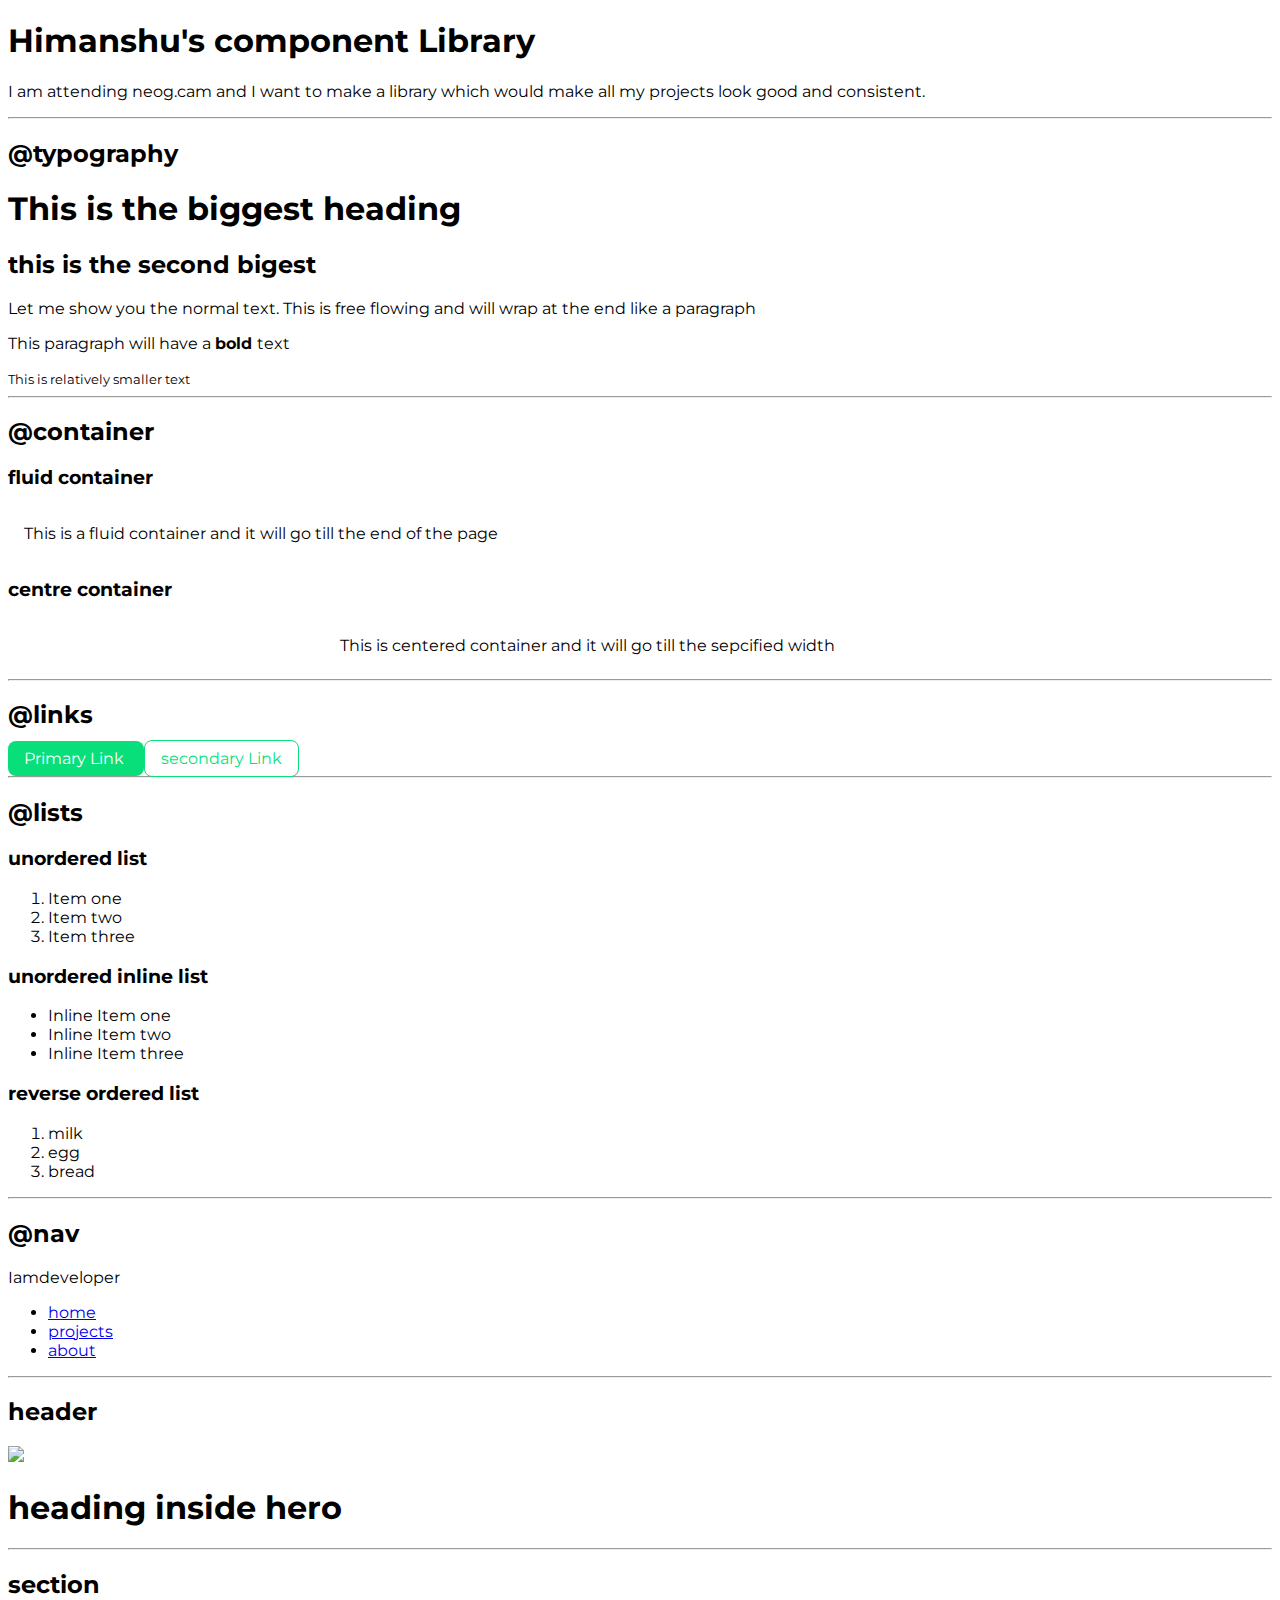
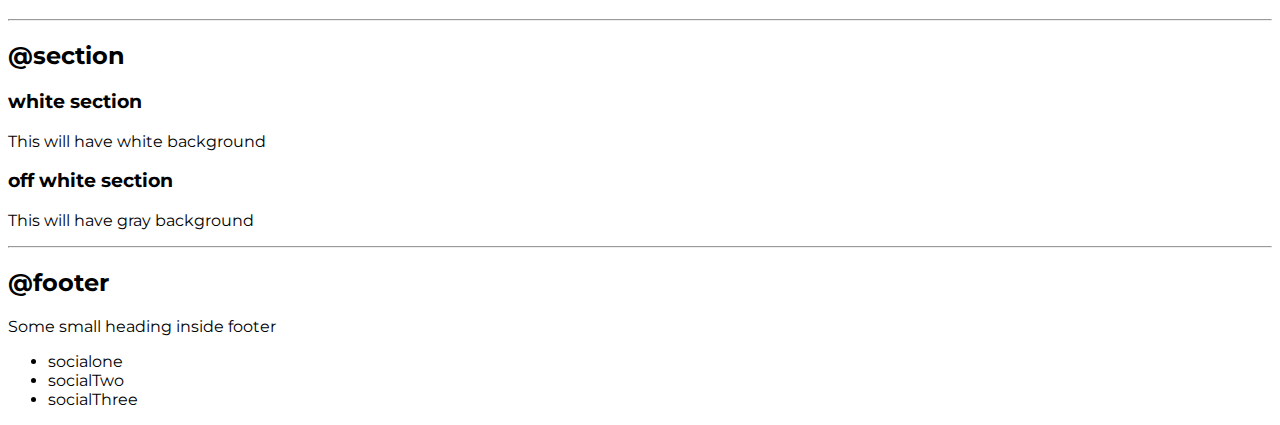
==== index.html @ 96b3d2ec "links updated" ====
<!DOCTYPE html>
<html lang="en">

<head>
    <meta charset="UTF-8">
    <meta name="viewport" content="width=device-width, initial-scale=1.0">
    <title>component Library</title>
   
    <link href="style.css" rel="stylesheet" />
</head>
<body>
    <h1>Himanshu's component Library </h1>
    <p > I am attending neog.cam and I want to make a library which would
        make all my projects look good and consistent. </p>
    <hr>
    <h2>@typography</h2>
    <h1>This is the biggest heading </h1>
    <h2>this is the second bigest</h2>
    <p>Let me show you the normal text. This is free flowing
        and will wrap at the end like a paragraph </p>
        <p>This paragraph will have a <strong>bold </strong>text</p>
    <small>This is relatively smaller text</small>

    <hr>

    <h2>@container </h2>
    <h3>fluid container</h3>
    <div class="container">This is a fluid container and it will go till the end of the page</div>
    <h3>centre container</h3>
    <div class="container container-center">This is centered container and it will go till the sepcified width</div>
        

    <hr>

    <h2>@links</h2>
    <a class = "link primary-link" href="/">Primary Link </a>
    <a class = "link secondary-link" href="/">secondary Link </a>
    <hr>
    <h2>@lists</h2>
    <h3>unordered list</h3>
    <ol>
        <li>Item one</li>
        <li>Item two</li>
        <li>Item three</li>
    </ol>
    <h3>unordered inline list</h3>
    <ul>
        <li>Inline Item one</li>
        <li>Inline Item two</li>
        <li>Inline Item three</li>
    </ul>
    <h3>reverse ordered list </h3>
    <ol>
        <li>milk</li>
        <li>egg</li>
        <li>bread</li>
    </ol>
    <hr>
    <h2>@nav</h2>
    <nav>
        <div>Iamdeveloper</div>
        <ul>
            <li>
                <a href="/">home</a>
            </li>
            <li>
                <a href="/">projects</a>
            </li>
            <li>
                <a href="/">about</a>
            </li>
        </ul>
    </nav>

    <hr>

    <h2>header</h2>
    <header>
        <img src="images/hero.svg" />
        <h1>heading inside hero</h1>
        <hr>
        <h2>section</h2>
    </header>
    <hr>

    <section>
        <h2>@section</h2>
        <h3>white section</h3>
        <p>This will have white background</p>
        <h3>off white section</h3>
        <p>This will have gray background</p>

    </section>
    <hr>

    <h2>@footer</h2>

    <footer>
        <div>Some small heading inside footer</div>
        <ul>
            <li>socialone</li>
            <li>socialTwo</li>
            <li>socialThree</li>
        </ul>
    </footer>


</body>

</html>
---- style.css ----
@import url('https://fonts.googleapis.com/css2?family=Montserrat:wght@400;700&display=swap');

:root{
    --primary-color:#08df7a;
}

body{
    font-family: 'Montserrat', sans-serif;
}
/** container **/
.container{
    padding: 1rem 1rem;
}
.container-center{
    max-width: 600px;
    margin: auto;
}

/** links **/
.link{
    text-decoration: none;
    padding: 0.5rem 1rem;
}
.primary-link{
  background-color: var(--primary-color);
  border-radius: 0.5rem;
  color:white

}
.secondary-link{
    color: var(--primary-color);
    border-radius: 0.5rem;
    border: 1px solid var(--primary-color);
}
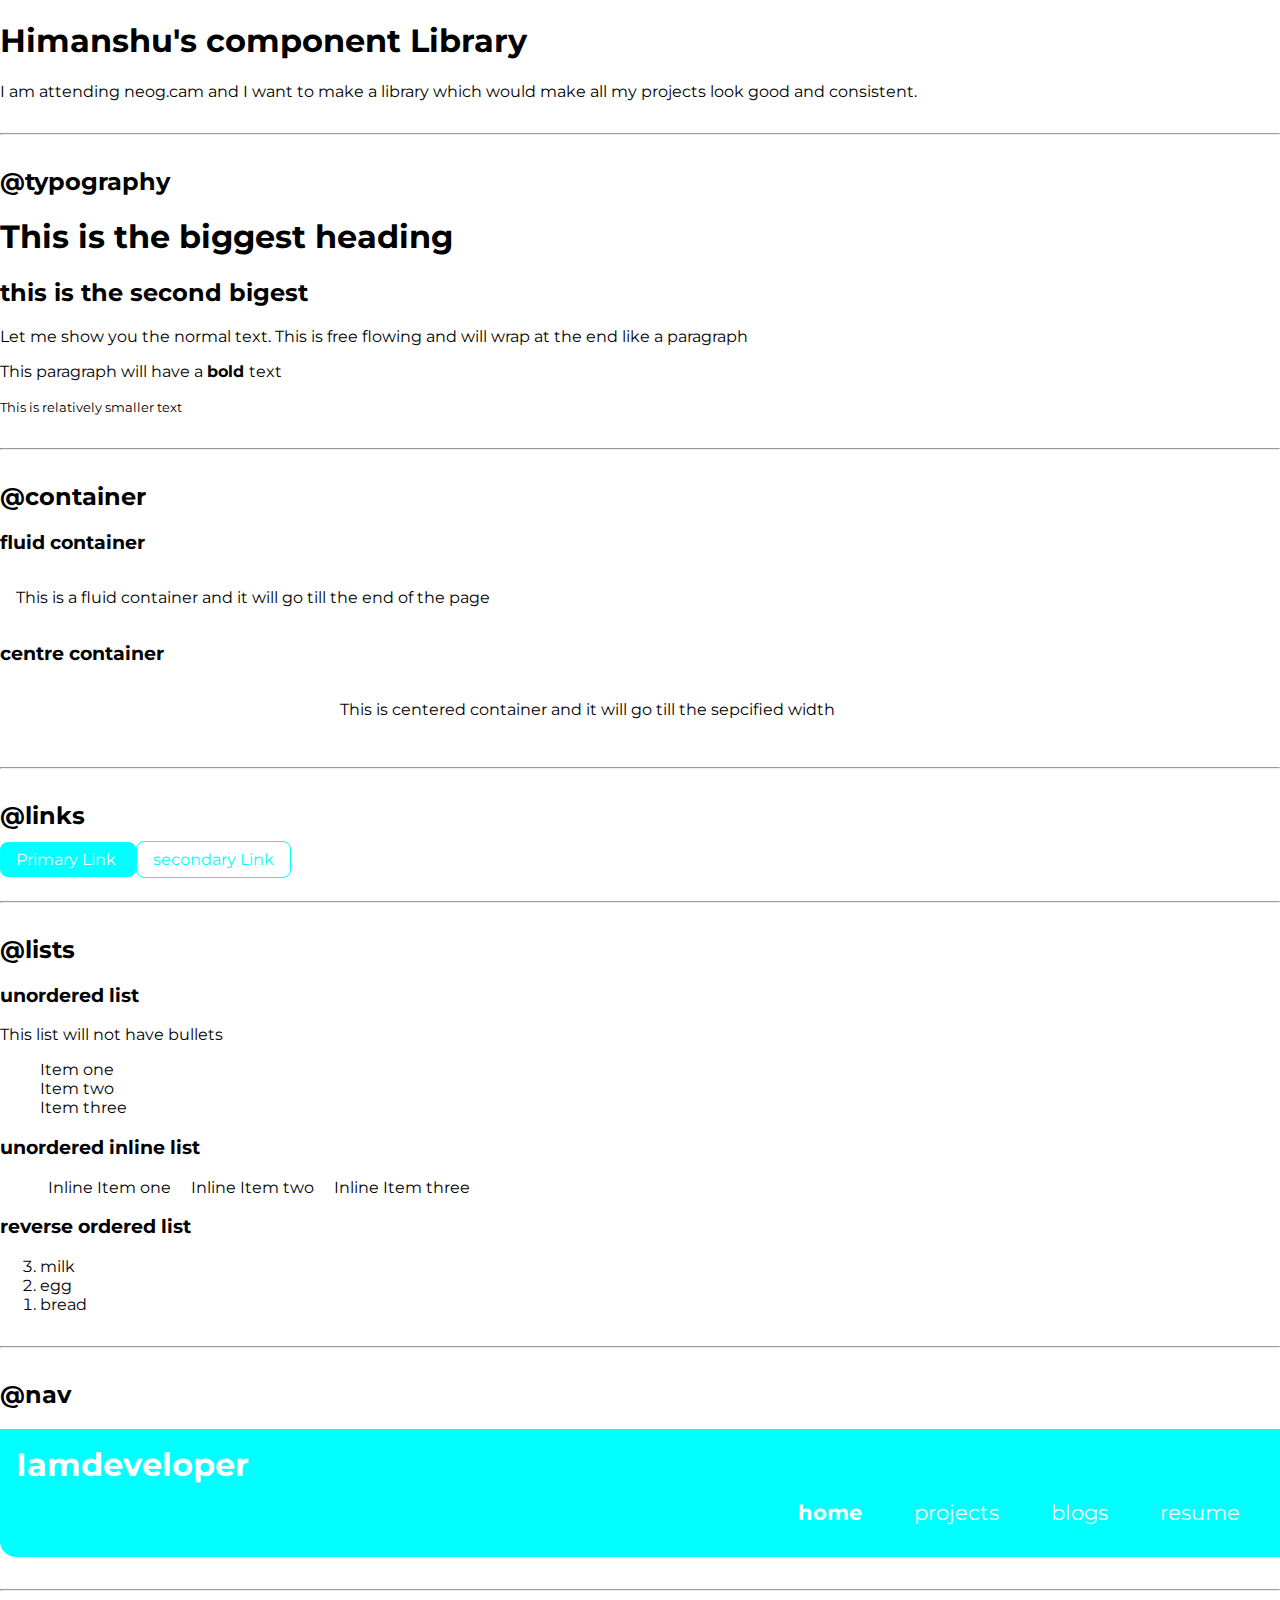
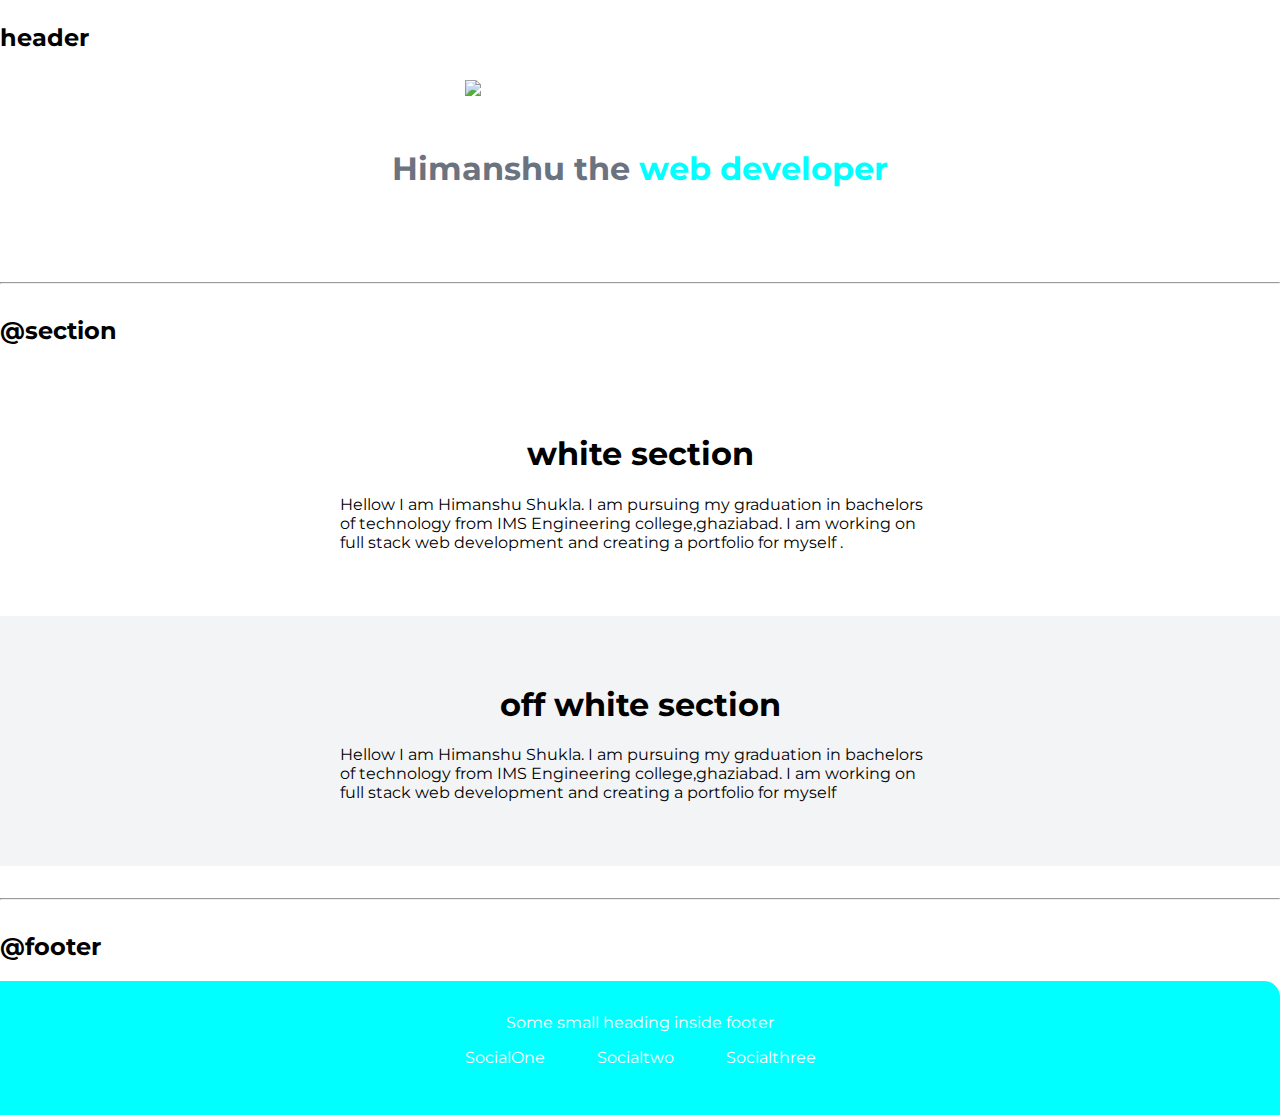
==== commit 2f77c05a: "component library completed" ====
--- a/index.html
+++ b/index.html
@@ -5,12 +5,13 @@
     <meta charset="UTF-8">
     <meta name="viewport" content="width=device-width, initial-scale=1.0">
     <title>component Library</title>
-   
+
     <link href="style.css" rel="stylesheet" />
 </head>
+
 <body>
     <h1>Himanshu's component Library </h1>
-    <p > I am attending neog.cam and I want to make a library which would
+    <p> I am attending neog.cam and I want to make a library which would
         make all my projects look good and consistent. </p>
     <hr>
     <h2>@typography</h2>
@@ -18,7 +19,7 @@
     <h2>this is the second bigest</h2>
     <p>Let me show you the normal text. This is free flowing
         and will wrap at the end like a paragraph </p>
-        <p>This paragraph will have a <strong>bold </strong>text</p>
+    <p>This paragraph will have a <strong>bold </strong>text</p>
     <small>This is relatively smaller text</small>
 
     <hr>
@@ -28,46 +29,51 @@
     <div class="container">This is a fluid container and it will go till the end of the page</div>
     <h3>centre container</h3>
     <div class="container container-center">This is centered container and it will go till the sepcified width</div>
-        
+
 
     <hr>
 
     <h2>@links</h2>
-    <a class = "link primary-link" href="/">Primary Link </a>
-    <a class = "link secondary-link" href="/">secondary Link </a>
+    <a class="link primary-link" href="/">Primary Link </a>
+    <a class="link secondary-link" href="/">secondary Link </a>
     <hr>
     <h2>@lists</h2>
     <h3>unordered list</h3>
-    <ol>
+    <p>This list will not have bullets</p>
+    <ul class="list-non-bullet">
         <li>Item one</li>
         <li>Item two</li>
         <li>Item three</li>
-    </ol>
+    </ul>
     <h3>unordered inline list</h3>
-    <ul>
-        <li>Inline Item one</li>
-        <li>Inline Item two</li>
-        <li>Inline Item three</li>
+    <ul class="list-non-bullet">
+
+        <li class=list-item-inline>Inline Item one</li>
+        <li class=list-item-inline>Inline Item two</li>
+        <li class=list-item-inline>Inline Item three</li>
     </ul>
     <h3>reverse ordered list </h3>
-    <ol>
+    <ol reversed>
         <li>milk</li>
         <li>egg</li>
         <li>bread</li>
     </ol>
     <hr>
     <h2>@nav</h2>
-    <nav>
-        <div>Iamdeveloper</div>
-        <ul>
-            <li>
-                <a href="/">home</a>
+    <nav class="navigation  container">
+        <div class="nav-brand">Iamdeveloper</div>
+        <ul class="list-non-bullet nav-pills">
+            <li class="list-item-inline">
+                <a class="link link-active" href="/">home</a>
             </li>
-            <li>
-                <a href="/">projects</a>
+            <li class="list-item-inline">
+                <a class="link" href="/">projects</a>
             </li>
-            <li>
-                <a href="/">about</a>
+            <li class="list-item-inline">
+                <a class="link" href="/">blogs</a>
+            </li>
+            <li class="list-item-inline">
+                <a class="link" href="/">resume</a>
             </li>
         </ul>
     </nav>
@@ -75,32 +81,38 @@
     <hr>
 
     <h2>header</h2>
-    <header>
-        <img src="images/hero.svg" />
-        <h1>heading inside hero</h1>
-        <hr>
-        <h2>section</h2>
+    <header class="hero">
+        <img class="hero-img" src="images/hero.svg" />
+        <h1 class="hero-heading">Himanshu the<span style="color: var(--primary-color);"> web developer</span></h1>
     </header>
     <hr>
-
-    <section>
-        <h2>@section</h2>
-        <h3>white section</h3>
-        <p>This will have white background</p>
-        <h3>off white section</h3>
-        <p>This will have gray background</p>
-
+    <h2>@section</h2>
+    <section class="section">
+        <div class="container container-center">
+            <h1>white section</h1>
+            <p>Hellow I am Himanshu Shukla. I am pursuing my graduation in bachelors of technology from IMS Engineering
+                college,ghaziabad. I am working on full stack web development and creating a portfolio for myself .</p>
+        </div>
+    </section>
+    <section section class="section ow">
+        <div class="container container-center">
+            <h1>off white section</h1>
+            <p>Hellow I am Himanshu Shukla. I am pursuing my graduation in bachelors of technology from IMS Engineering
+                college,ghaziabad. I am working on full stack web development and creating a portfolio for myself </p>
+        </div>
     </section>
     <hr>
 
     <h2>@footer</h2>
 
-    <footer>
-        <div>Some small heading inside footer</div>
-        <ul>
-            <li>socialone</li>
-            <li>socialTwo</li>
-            <li>socialThree</li>
+    <footer class="footer">
+        <div class="footer-header">Some small heading inside footer</div>
+        <ul  class="list-non-bullet">
+
+             <li class="list-item-inline"><a class="link" href="/"> SocialOne</a> </li>
+             <li class="list-item-inline"><a class="link" href="/"> Socialtwo</a> </li>
+             <li class="list-item-inline"><a class="link" href="/"> Socialthree</a>
+                </li>
         </ul>
     </footer>
 
--- a/style.css
+++ b/style.css
@@ -1,34 +1,120 @@
 @import url('https://fonts.googleapis.com/css2?family=Montserrat:wght@400;700&display=swap');
 
-:root{
-    --primary-color:#08df7a;
+:root {
+    --primary-color: aqua;
+    --dark-gray: #6B7280;
+    --off-white: #F3F4F6;
+    
+    
 }
 
-body{
+body {
     font-family: 'Montserrat', sans-serif;
+    margin: 0px  ;
 }
+
 /** container **/
-.container{
+.container {
     padding: 1rem 1rem;
 }
-.container-center{
+
+.container-center {
     max-width: 600px;
     margin: auto;
 }
 
 /** links **/
-.link{
+.link {
     text-decoration: none;
     padding: 0.5rem 1rem;
 }
-.primary-link{
-  background-color: var(--primary-color);
-  border-radius: 0.5rem;
-  color:white
 
+.primary-link {
+    background-color: var(--primary-color);
+    border-radius: 0.5rem;
+    color: white
 }
-.secondary-link{
+
+.secondary-link {
     color: var(--primary-color);
     border-radius: 0.5rem;
     border: 1px solid var(--primary-color);
-}+}
+
+hr {
+    margin: 2rem 0rem;
+
+}
+
+/** lists **/
+.list-non-bullet {
+    list-style: none;
+}
+
+.list-item-inline {
+    display: inline;
+    padding: 0rem 0.5rem;
+}
+
+.navigation {
+    background-color: var(--primary-color);
+    color: white;
+    padding: 1rem;
+    border-bottom-left-radius: 1rem;
+}
+
+.navigation .link {
+    color: white;
+    font-size: 1.3rem;
+}
+
+.navigation .nav-pills {
+    text-align: right;
+}
+
+.navigation .nav-brand {
+    font-weight: bold;
+    font-size: 2rem;
+}
+
+.navigation .link-active { 
+    font-weight: bold;
+}
+.hero{
+    padding: 0.5rem;
+}
+.hero .hero-img{
+    max-width: 350px;
+    display: block;
+    margin: auto;
+}
+.hero .hero-heading{
+    padding: 2rem;
+    color: var(--dark-gray);
+    text-align: center;
+}
+/** sections **/
+.section{
+    padding: 2rem;
+}
+.section h1{
+    text-align: center;
+}
+.ow {
+    background-color: var(--off-white);
+}
+
+/** footers  **/
+.footer{
+    background-color: var(--primary-color);
+    padding: 2rem;
+    text-align: center;
+    color: white;
+    border-top-right-radius: 1rem  ;
+}
+.footer .link{
+    color: white;
+}
+.footer ul{
+    padding-inline-start: 0px;
+}
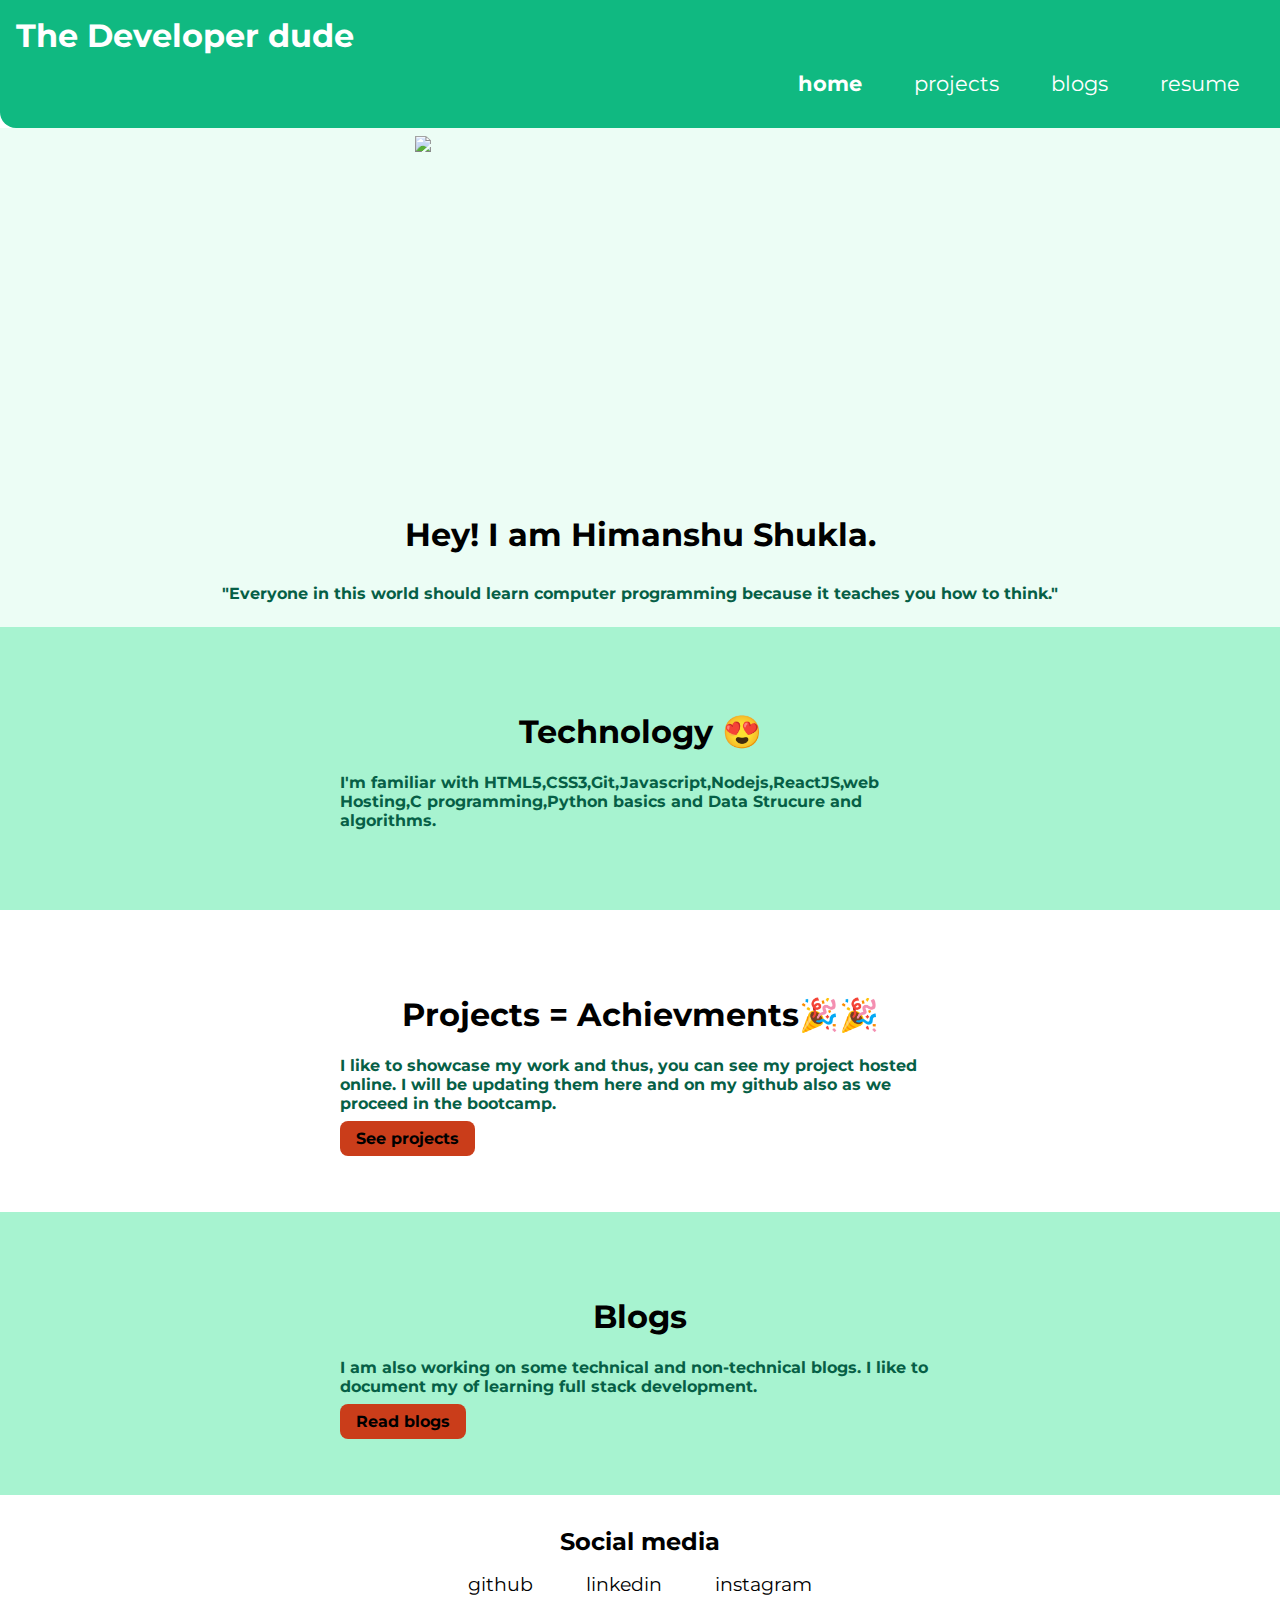
==== commit 8a17b5c5: "portfolio complete" ====
--- a/index.html
+++ b/index.html
@@ -1,122 +1,73 @@
 <!DOCTYPE html>
 <html lang="en">
-
 <head>
     <meta charset="UTF-8">
     <meta name="viewport" content="width=device-width, initial-scale=1.0">
-    <title>component Library</title>
-
-    <link href="style.css" rel="stylesheet" />
+    <title>Home | The Developer Dude</title>
+    <link href="style.css" rel="stylesheet"/>
 </head>
-
 <body>
-    <h1>Himanshu's component Library </h1>
-    <p> I am attending neog.cam and I want to make a library which would
-        make all my projects look good and consistent. </p>
-    <hr>
-    <h2>@typography</h2>
-    <h1>This is the biggest heading </h1>
-    <h2>this is the second bigest</h2>
-    <p>Let me show you the normal text. This is free flowing
-        and will wrap at the end like a paragraph </p>
-    <p>This paragraph will have a <strong>bold </strong>text</p>
-    <small>This is relatively smaller text</small>
-
-    <hr>
-
-    <h2>@container </h2>
-    <h3>fluid container</h3>
-    <div class="container">This is a fluid container and it will go till the end of the page</div>
-    <h3>centre container</h3>
-    <div class="container container-center">This is centered container and it will go till the sepcified width</div>
-
-
-    <hr>
-
-    <h2>@links</h2>
-    <a class="link primary-link" href="/">Primary Link </a>
-    <a class="link secondary-link" href="/">secondary Link </a>
-    <hr>
-    <h2>@lists</h2>
-    <h3>unordered list</h3>
-    <p>This list will not have bullets</p>
-    <ul class="list-non-bullet">
-        <li>Item one</li>
-        <li>Item two</li>
-        <li>Item three</li>
-    </ul>
-    <h3>unordered inline list</h3>
-    <ul class="list-non-bullet">
-
-        <li class=list-item-inline>Inline Item one</li>
-        <li class=list-item-inline>Inline Item two</li>
-        <li class=list-item-inline>Inline Item three</li>
-    </ul>
-    <h3>reverse ordered list </h3>
-    <ol reversed>
-        <li>milk</li>
-        <li>egg</li>
-        <li>bread</li>
-    </ol>
-    <hr>
-    <h2>@nav</h2>
     <nav class="navigation  container">
-        <div class="nav-brand">Iamdeveloper</div>
+        <div class="nav-brand">The Developer dude</div>
         <ul class="list-non-bullet nav-pills">
             <li class="list-item-inline">
                 <a class="link link-active" href="/">home</a>
             </li>
             <li class="list-item-inline">
-                <a class="link" href="/">projects</a>
+                <a class="link" href="projects.html">projects</a>
             </li>
             <li class="list-item-inline">
-                <a class="link" href="/">blogs</a>
+                <a class="link" href="/blogs.html">blogs</a>
             </li>
             <li class="list-item-inline">
                 <a class="link" href="/">resume</a>
             </li>
         </ul>
     </nav>
-
-    <hr>
-
-    <h2>header</h2>
     <header class="hero">
         <img class="hero-img" src="images/hero.svg" />
-        <h1 class="hero-heading">Himanshu the<span style="color: var(--primary-color);"> web developer</span></h1>
+        <h1 class="hero-heading">Hey! I am Himanshu Shukla.</h1>
+        <p>
+            <span style="color: #065F46;;"> "Everyone in this world should learn computer programming because it teaches you how to think." </span>
+        </p>
     </header>
-    <hr>
-    <h2>@section</h2>
-    <section class="section">
+    <section section class="section ow">
         <div class="container container-center">
-            <h1>white section</h1>
-            <p>Hellow I am Himanshu Shukla. I am pursuing my graduation in bachelors of technology from IMS Engineering
-                college,ghaziabad. I am working on full stack web development and creating a portfolio for myself .</p>
+            <h1>Technology 😍</h1>
+            <p>
+                <span style="color: #065F46;;">I'm familiar with HTML5,CSS3,Git,Javascript,Nodejs,ReactJS,web Hosting,C programming,Python basics and Data Strucure and algorithms.</span>
+                </p>
+        </div>
+    </section>
+    <section section class="section">
+        <div class="container container-center">
+            <h1>Projects = Achievments🎉🎉</h1>
+            <p>
+                <span style="color: #065F46;;">I like to showcase my work and thus, you can see my project hosted online. I will be updating them here and on my github also as we proceed in the bootcamp.</span>
+            </p>
+            <a class="link primary-link" href="/">See projects </a>
         </div>
     </section>
     <section section class="section ow">
         <div class="container container-center">
-            <h1>off white section</h1>
-            <p>Hellow I am Himanshu Shukla. I am pursuing my graduation in bachelors of technology from IMS Engineering
-                college,ghaziabad. I am working on full stack web development and creating a portfolio for myself </p>
+            <h1>Blogs </h1>
+            <p>
+                <span style="color: #065F46;;"> I am also working on some technical and non-technical blogs. I like to document my of learning full stack development. </span>
+                </p>
+                <a class="link primary-link" href="/">Read blogs </a>
         </div>
     </section>
-    <hr>
-
-    <h2>@footer</h2>
-
     <footer class="footer">
-        <div class="footer-header">Some small heading inside footer</div>
+        <div class="footer-header">Social media</div>
         <ul  class="list-non-bullet">
 
-             <li class="list-item-inline"><a class="link" href="/"> SocialOne</a> </li>
-             <li class="list-item-inline"><a class="link" href="/"> Socialtwo</a> </li>
-             <li class="list-item-inline"><a class="link" href="/"> Socialthree</a>
+             <li class="list-item-inline"><a class="link" href="https://github.com/shuklahimanshu81">github</a> </li>
+             <li class="list-item-inline"><a class="link" href="https://www.linkedin.com/in/himanshu-shukla-26003a182/"> linkedin</a> </li>
+             <li class="list-item-inline"><a class="link" href="https://www.instagram.com/himanshushukla1149/"> instagram</a>
                 </li>
         </ul>
     </footer>
 
 
 </body>
-
 </html>--- a/style.css
+++ b/style.css
@@ -1,9 +1,10 @@
 @import url('https://fonts.googleapis.com/css2?family=Montserrat:wght@400;700&display=swap');
 
 :root {
-    --primary-color: aqua;
+    --primary-color: #A7F3D0;
     --dark-gray: #6B7280;
-    --off-white: #F3F4F6;
+    --off-white:#A7F3D0;
+    --dark-aqua:aqua;
     
     
 }
@@ -21,18 +22,21 @@
 .container-center {
     max-width: 600px;
     margin: auto;
+    padding: 2rem 0rem;
+    font-weight: bold;
 }
 
 /** links **/
 .link {
     text-decoration: none;
     padding: 0.5rem 1rem;
+    text-align: center;
 }
 
 .primary-link {
-    background-color: var(--primary-color);
+    background-color: rgb(202, 61, 26);
     border-radius: 0.5rem;
-    color: white
+    color: black
 }
 
 .secondary-link {
@@ -57,7 +61,7 @@
 }
 
 .navigation {
-    background-color: var(--primary-color);
+    background-color: #10B981;
     color: white;
     padding: 1rem;
     border-bottom-left-radius: 1rem;
@@ -75,6 +79,7 @@
 .navigation .nav-brand {
     font-weight: bold;
     font-size: 2rem;
+    background-color: #10B981;
 }
 
 .navigation .link-active { 
@@ -82,15 +87,21 @@
 }
 .hero{
     padding: 0.5rem;
+    background-color: #ECFDF5;
+}
+.hero p{
+    font-size: 1rem;
+    text-align: center;
+    font-weight: bold;
 }
 .hero .hero-img{
-    max-width: 350px;
+    max-width: 450px;
+    min-height: 350px;
     display: block;
     margin: auto;
 }
 .hero .hero-heading{
-    padding: 2rem;
-    color: var(--dark-gray);
+    padding: 0.5rem;
     text-align: center;
 }
 /** sections **/
@@ -101,20 +112,40 @@
     text-align: center;
 }
 .ow {
-    background-color: var(--off-white);
+    background-color: #A7F3D0;
+}
+.ow p{
+    font-weight: bold;
+    font-size: 1rem;
 }
 
 /** footers  **/
 .footer{
-    background-color: var(--primary-color);
+    background-color:white;
     padding: 2rem;
     text-align: center;
-    color: white;
+    color: black
     border-top-right-radius: 1rem  ;
 }
 .footer .link{
-    color: white;
+    color:black;
 }
 .footer ul{
     padding-inline-start: 0px;
 }
+.footer .footer-header{
+    font-weight: bold;
+    font-size: 1.5rem;
+}
+.footer .list-item-inline{
+    font-size: 1.2rem;
+    margin: auto;
+}
+.blog{
+    text-align: center;
+    padding: 5rem;
+}
+ .blogs{
+    background-color:  #A7F3D0;
+}
+
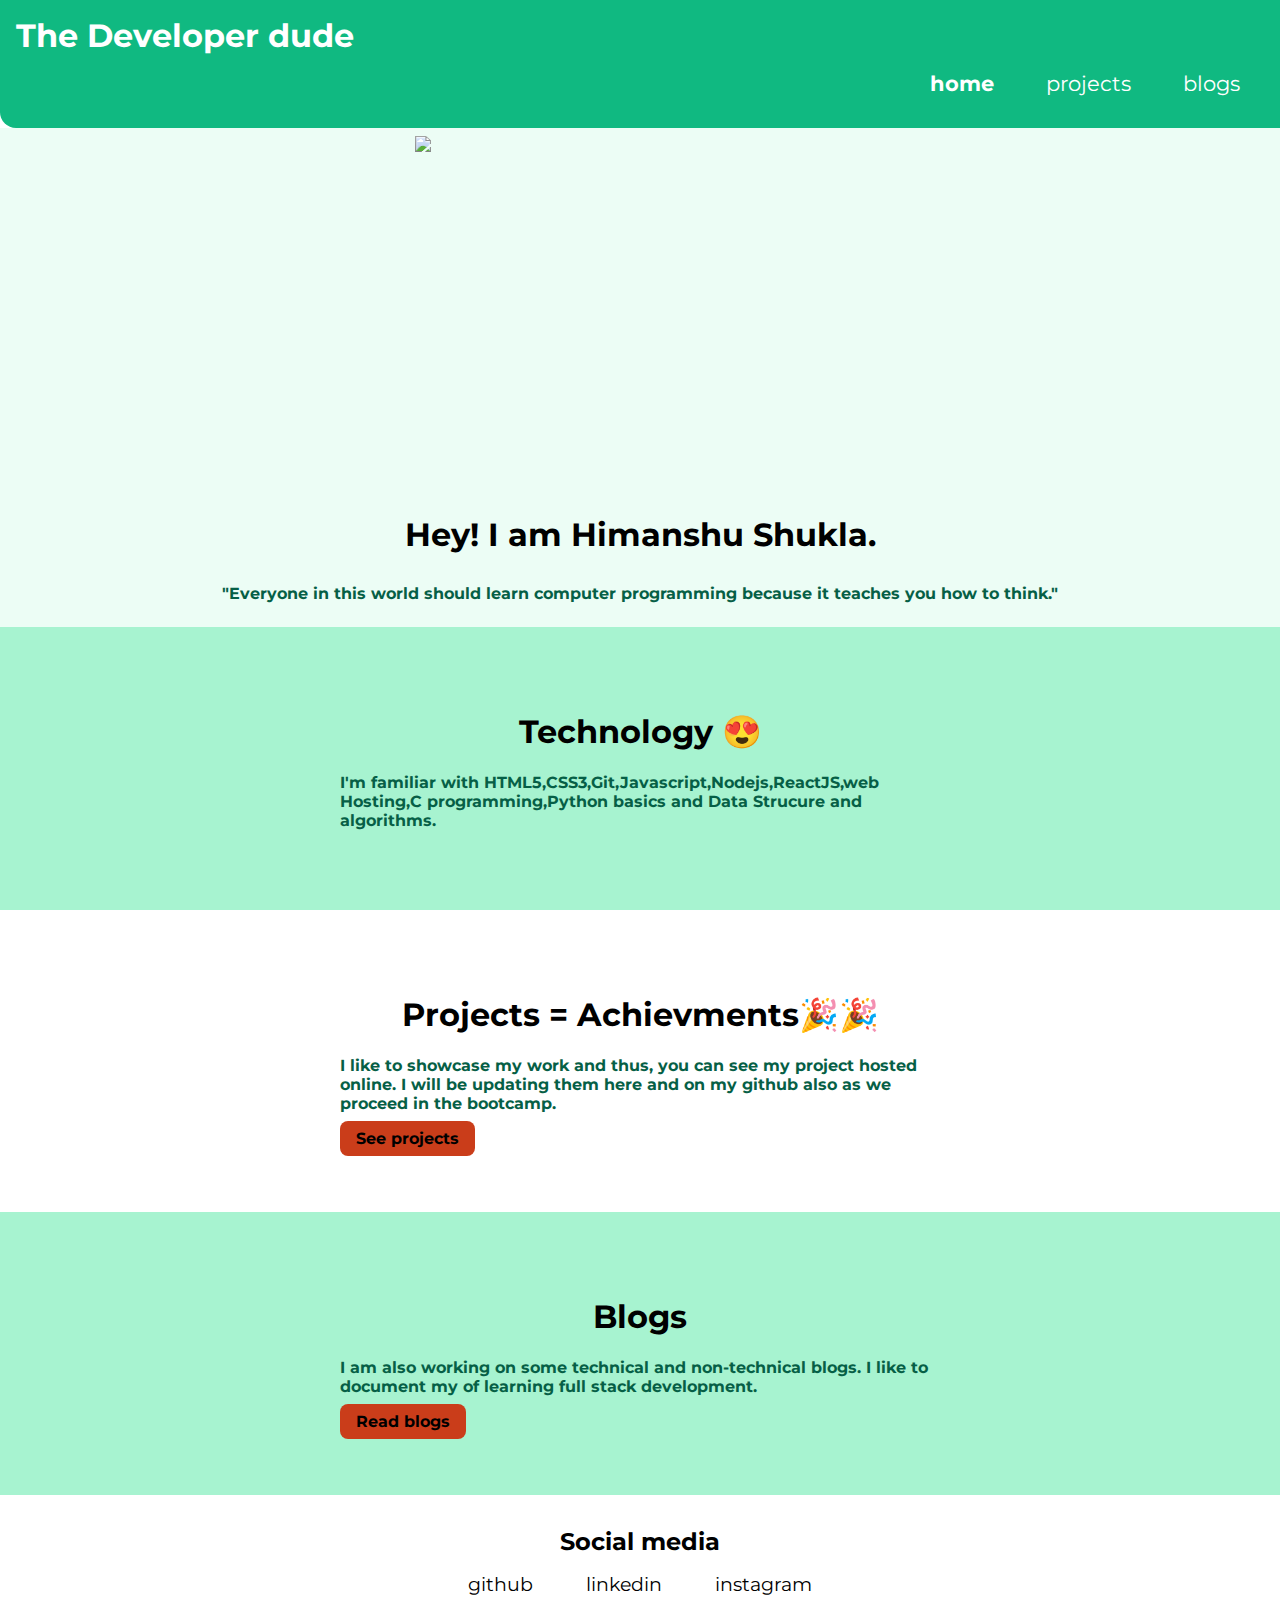
==== commit 00c72f9d: "resume deleted" ====
--- a/index.html
+++ b/index.html
@@ -19,9 +19,7 @@
             <li class="list-item-inline">
                 <a class="link" href="/blogs.html">blogs</a>
             </li>
-            <li class="list-item-inline">
-                <a class="link" href="/">resume</a>
-            </li>
+            
         </ul>
     </nav>
     <header class="hero">
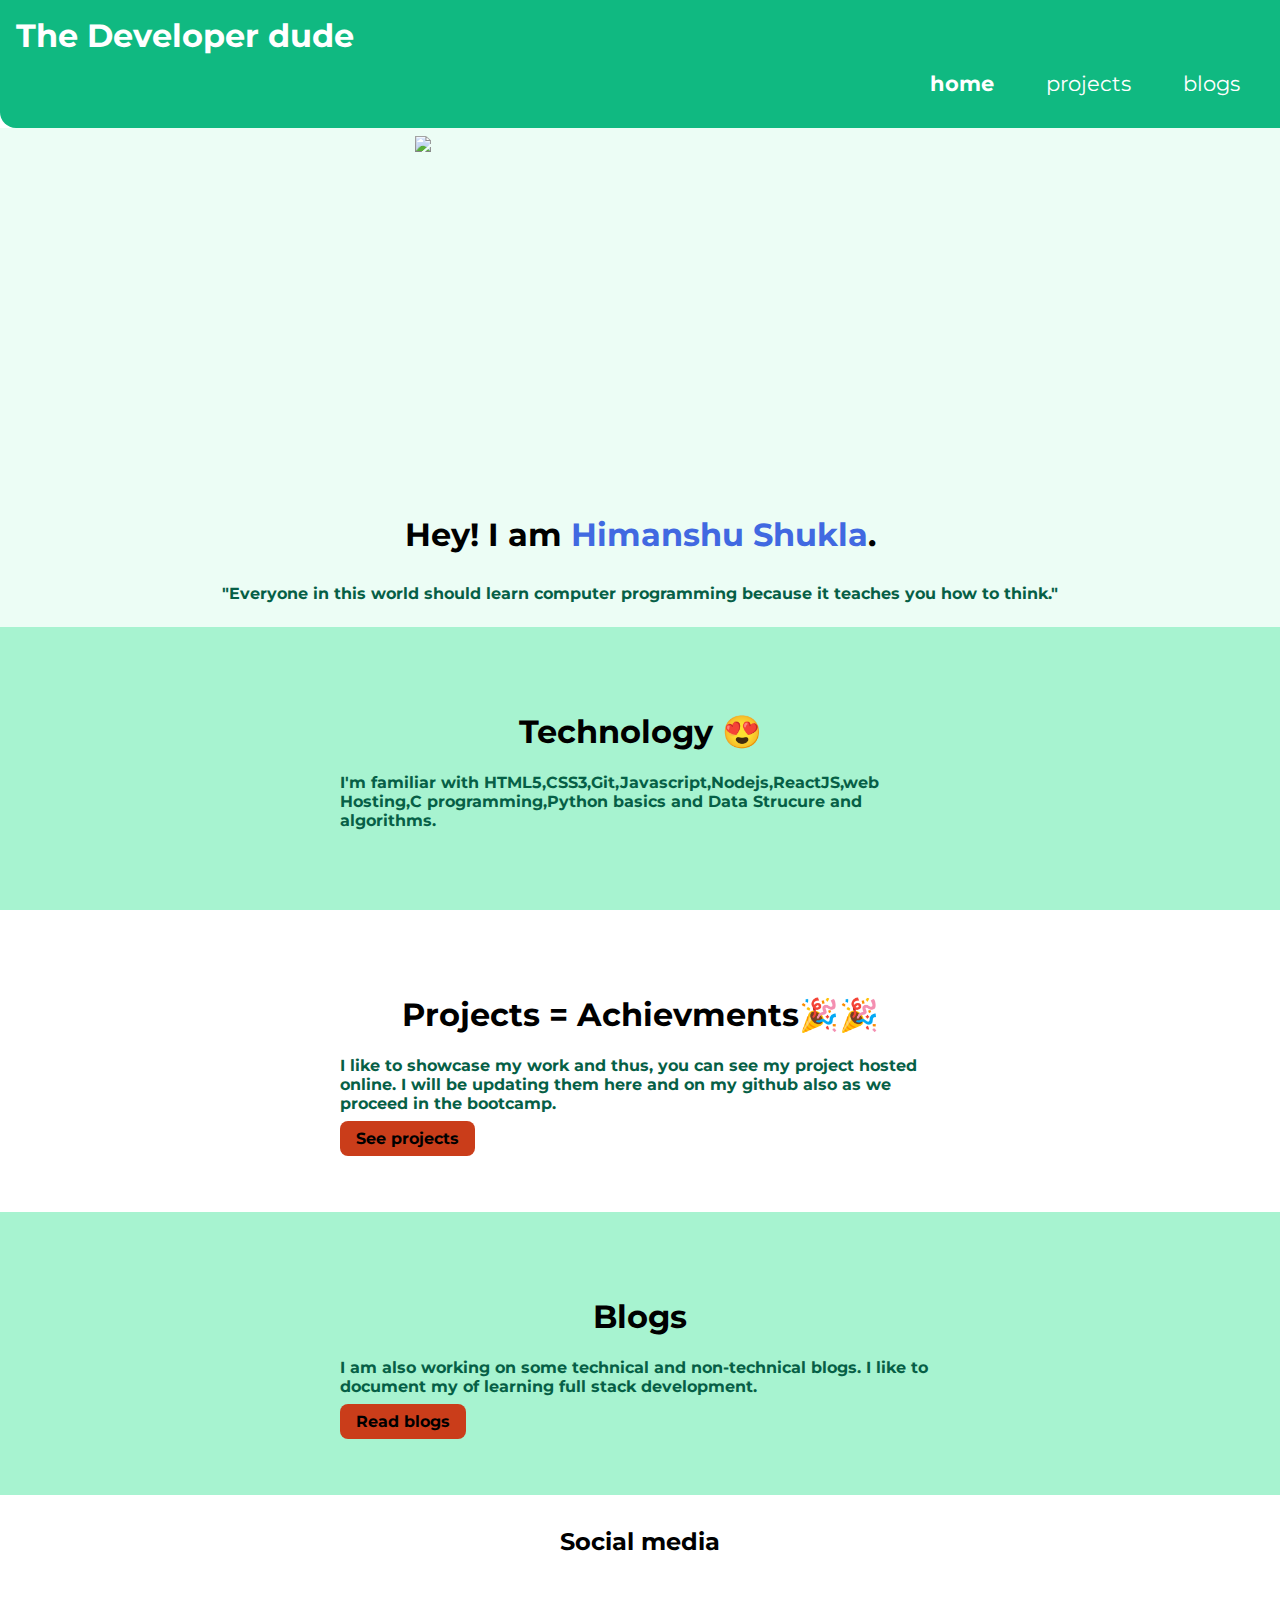
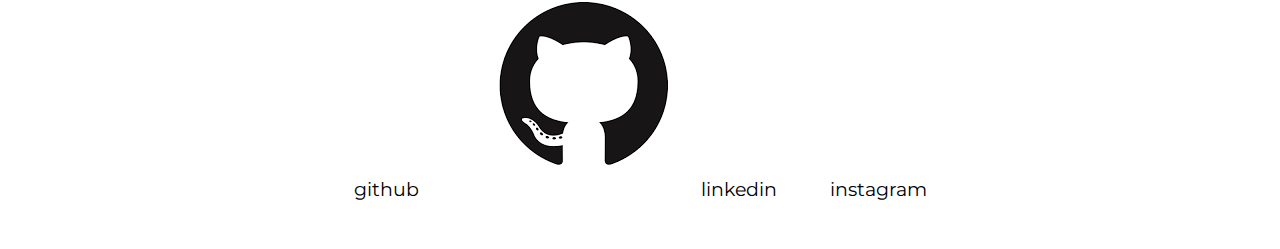
==== commit 56c6ba1d: "image updated" ====
--- a/index.html
+++ b/index.html
@@ -24,7 +24,7 @@
     </nav>
     <header class="hero">
         <img class="hero-img" src="images/hero.svg" />
-        <h1 class="hero-heading">Hey! I am Himanshu Shukla.</h1>
+        <h1 class="hero-heading">Hey! I am <span style="color: royalblue;">Himanshu Shukla</span>.</h1>
         <p>
             <span style="color: #065F46;;"> "Everyone in this world should learn computer programming because it teaches you how to think." </span>
         </p>
@@ -43,7 +43,7 @@
             <p>
                 <span style="color: #065F46;;">I like to showcase my work and thus, you can see my project hosted online. I will be updating them here and on my github also as we proceed in the bootcamp.</span>
             </p>
-            <a class="link primary-link" href="/">See projects </a>
+            <a class="link primary-link" href="/projects.html">See projects </a>
         </div>
     </section>
     <section section class="section ow">
@@ -52,7 +52,7 @@
             <p>
                 <span style="color: #065F46;;"> I am also working on some technical and non-technical blogs. I like to document my of learning full stack development. </span>
                 </p>
-                <a class="link primary-link" href="/">Read blogs </a>
+                <a class="link primary-link" href="/blogs.html">Read blogs </a>
         </div>
     </section>
     <footer class="footer">
@@ -60,7 +60,7 @@
         <ul  class="list-non-bullet">
 
              <li class="list-item-inline"><a class="link" href="https://github.com/shuklahimanshu81">github</a> </li>
-             <li class="list-item-inline"><a class="link" href="https://www.linkedin.com/in/himanshu-shukla-26003a182/"> linkedin</a> </li>
+             <li class="list-item-inline"><a class="link" href="https://www.linkedin.com/in/himanshu-shukla-26003a182/"><img src="images/download.png"/> linkedin</a> </li>
              <li class="list-item-inline"><a class="link" href="https://www.instagram.com/himanshushukla1149/"> instagram</a>
                 </li>
         </ul>
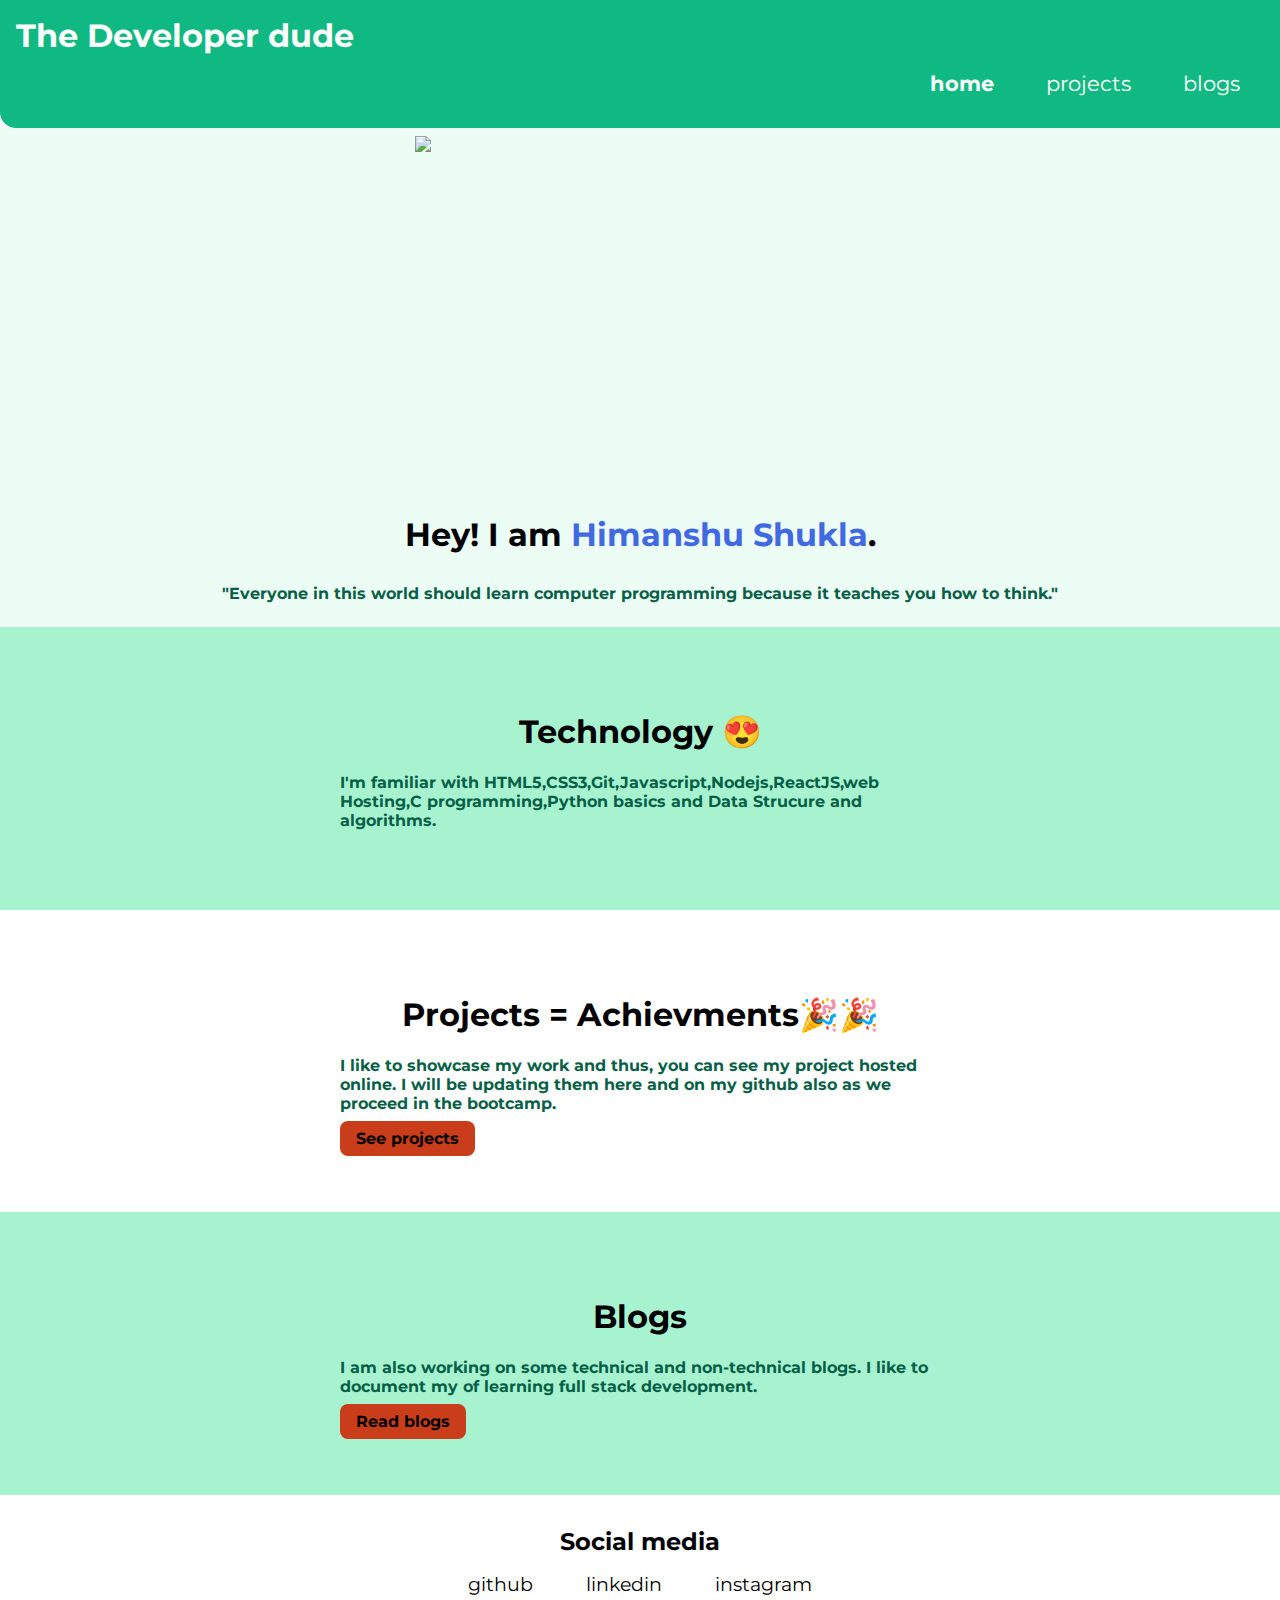
==== commit 7863c5b5: "images updated" ====
--- a/index.html
+++ b/index.html
@@ -60,7 +60,7 @@
         <ul  class="list-non-bullet">
 
              <li class="list-item-inline"><a class="link" href="https://github.com/shuklahimanshu81">github</a> </li>
-             <li class="list-item-inline"><a class="link" href="https://www.linkedin.com/in/himanshu-shukla-26003a182/"><img src="images/download.png"/> linkedin</a> </li>
+             <li class="list-item-inline"><a class="link" href="https://www.linkedin.com/in/himanshu-shukla-26003a182/"> linkedin</a> </li>
              <li class="list-item-inline"><a class="link" href="https://www.instagram.com/himanshushukla1149/"> instagram</a>
                 </li>
         </ul>
--- a/style.css
+++ b/style.css
@@ -148,4 +148,7 @@
  .blogs{
     background-color:  #A7F3D0;
 }
-
+.git{
+    max-width: 25px;
+  
+}
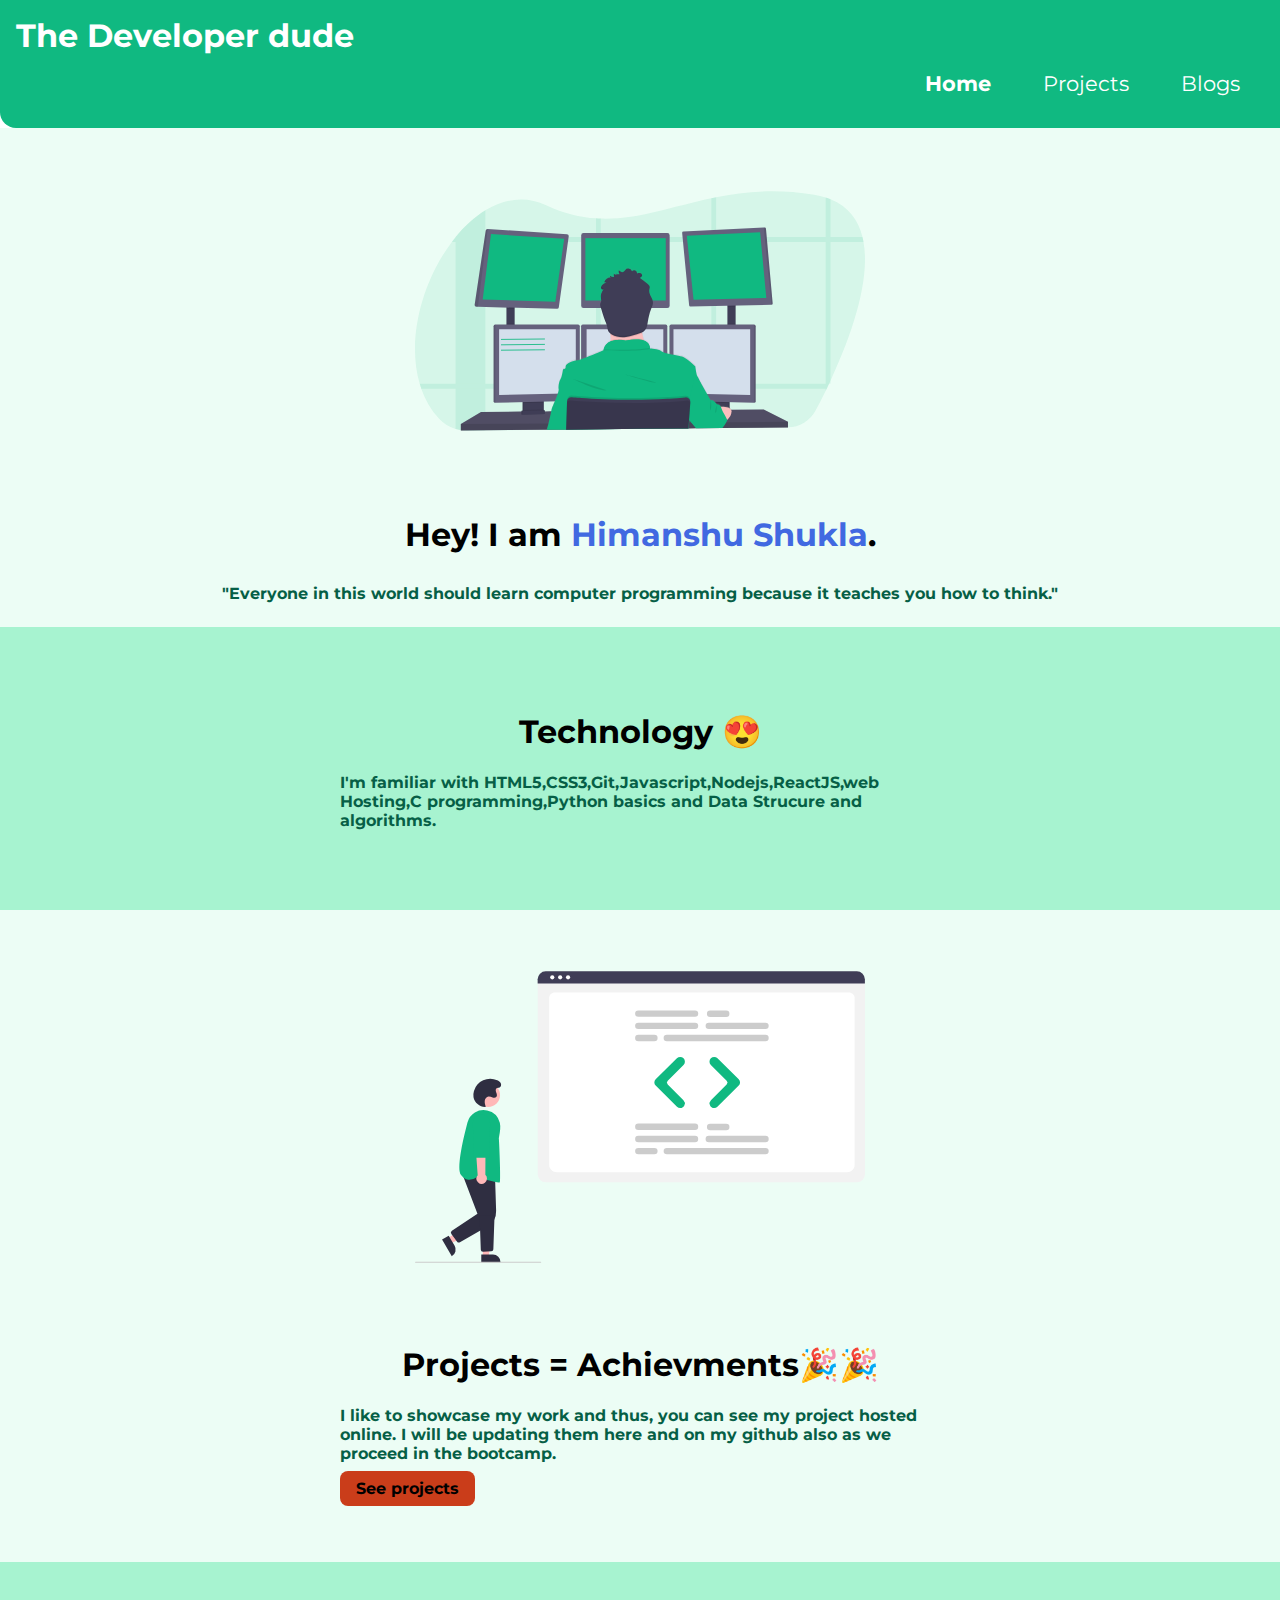
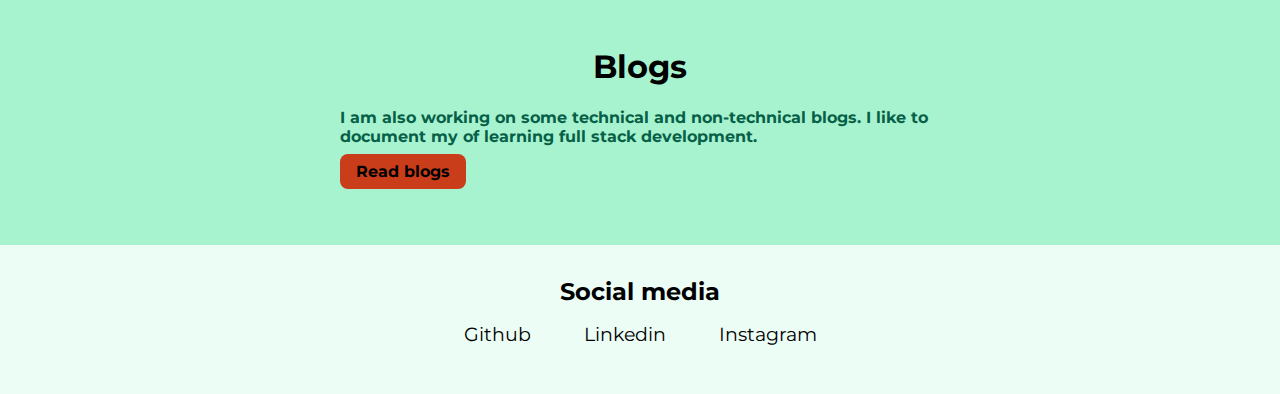
==== commit 538987ec: "Few images added and change in text" ====
--- a/index.html
+++ b/index.html
@@ -5,19 +5,21 @@
     <meta name="viewport" content="width=device-width, initial-scale=1.0">
     <title>Home | The Developer Dude</title>
     <link href="style.css" rel="stylesheet"/>
+    
+
 </head>
 <body>
     <nav class="navigation  container">
         <div class="nav-brand">The Developer dude</div>
         <ul class="list-non-bullet nav-pills">
             <li class="list-item-inline">
-                <a class="link link-active" href="/">home</a>
+                <a class="link link-active" href="/">Home</a>
             </li>
             <li class="list-item-inline">
-                <a class="link" href="projects.html">projects</a>
+                <a class="link" href="projects.html">Projects</a>
             </li>
             <li class="list-item-inline">
-                <a class="link" href="/blogs.html">blogs</a>
+                <a class="link" href="/blogs.html">Blogs</a>
             </li>
             
         </ul>
@@ -30,14 +32,16 @@
         </p>
     </header>
     <section section class="section ow">
+        
         <div class="container container-center">
-            <h1>Technology 😍</h1>
+            <h1> Technology 😍 </h1>
             <p>
                 <span style="color: #065F46;;">I'm familiar with HTML5,CSS3,Git,Javascript,Nodejs,ReactJS,web Hosting,C programming,Python basics and Data Strucure and algorithms.</span>
                 </p>
         </div>
     </section>
     <section section class="section">
+        <img class="project-img" src="images/project.svg" />
         <div class="container container-center">
             <h1>Projects = Achievments🎉🎉</h1>
             <p>
@@ -56,12 +60,12 @@
         </div>
     </section>
     <footer class="footer">
-        <div class="footer-header">Social media</div>
+        <div class="footer-header">Social media </div>
         <ul  class="list-non-bullet">
 
-             <li class="list-item-inline"><a class="link" href="https://github.com/shuklahimanshu81">github</a> </li>
-             <li class="list-item-inline"><a class="link" href="https://www.linkedin.com/in/himanshu-shukla-26003a182/"> linkedin</a> </li>
-             <li class="list-item-inline"><a class="link" href="https://www.instagram.com/himanshushukla1149/"> instagram</a>
+             <li class="list-item-inline"><a class="link" href="https://github.com/shuklahimanshu81">Github</a> </li>
+             <li class="list-item-inline"><a class="link" href="https://www.linkedin.com/in/himanshu-shukla-26003a182/"> Linkedin</a> </li>
+             <li class="list-item-inline"><a class="link" href="https://www.instagram.com/himanshushukla1149/"> Instagram</a>
                 </li>
         </ul>
     </footer>
--- a/style.css
+++ b/style.css
@@ -37,6 +37,10 @@
     background-color: rgb(202, 61, 26);
     border-radius: 0.5rem;
     color: black
+    
+}
+.section  .primary-link{
+    text-align: center;
 }
 
 .secondary-link {
@@ -105,8 +109,16 @@
     text-align: center;
 }
 /** sections **/
+.section .project-img{
+    max-width: 450px;
+    min-height: 350px;
+    display: block;
+    margin: auto;
+}
+
 .section{
     padding: 2rem;
+    background-color: #ECFDF5;
 }
 .section h1{
     text-align: center;
@@ -121,7 +133,7 @@
 
 /** footers  **/
 .footer{
-    background-color:white;
+    background-color:#ECFDF5;
     padding: 2rem;
     text-align: center;
     color: black
